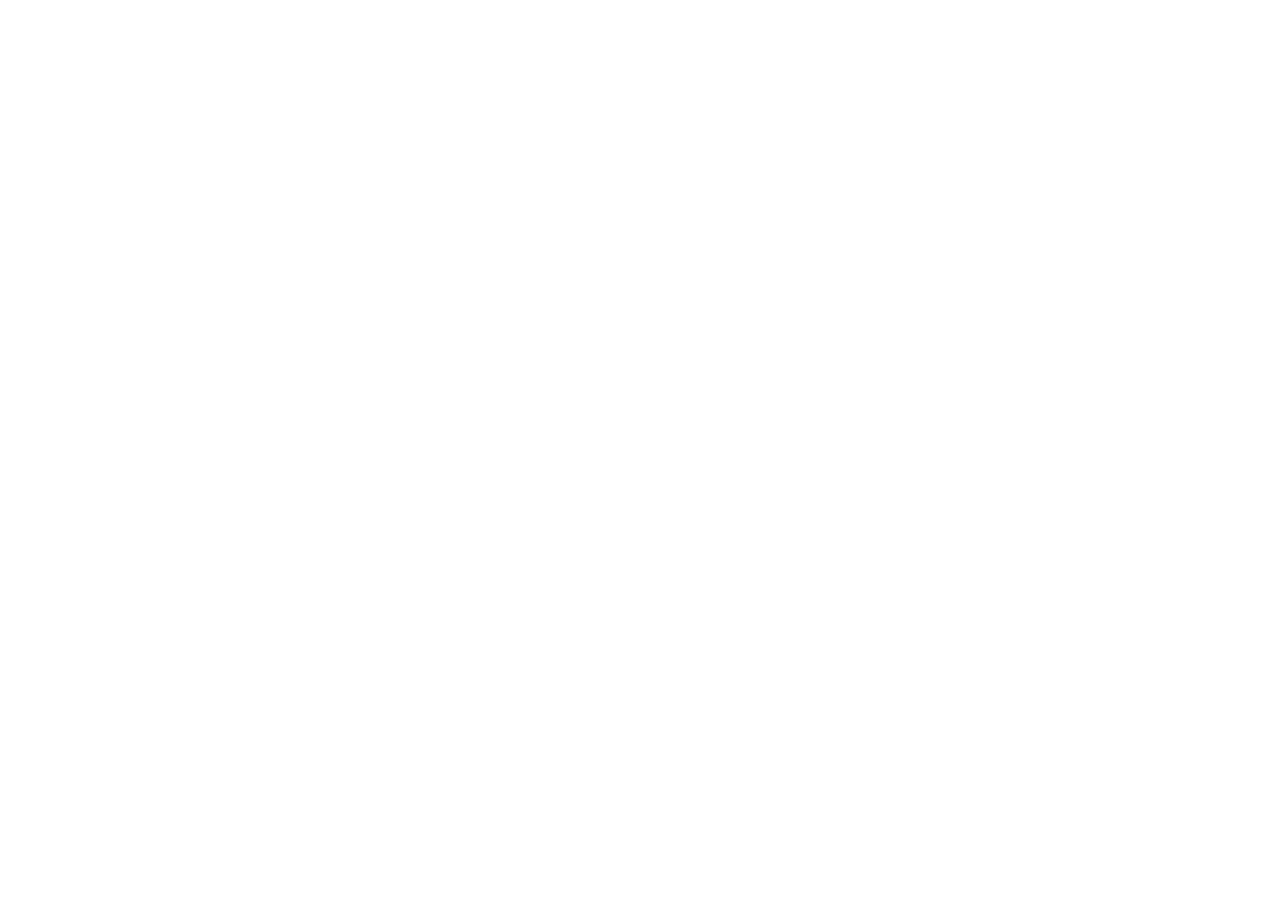
==== login.html @ 4b537f4a "init project" ====
<!DOCTYPE html>
<html lang="en">

<head>
    <meta charset="UTF-8">
    <meta name="viewport" content="width=device-width, initial-scale=1.0">
    <title>Document</title>
</head>

<body>

</body>

</html>
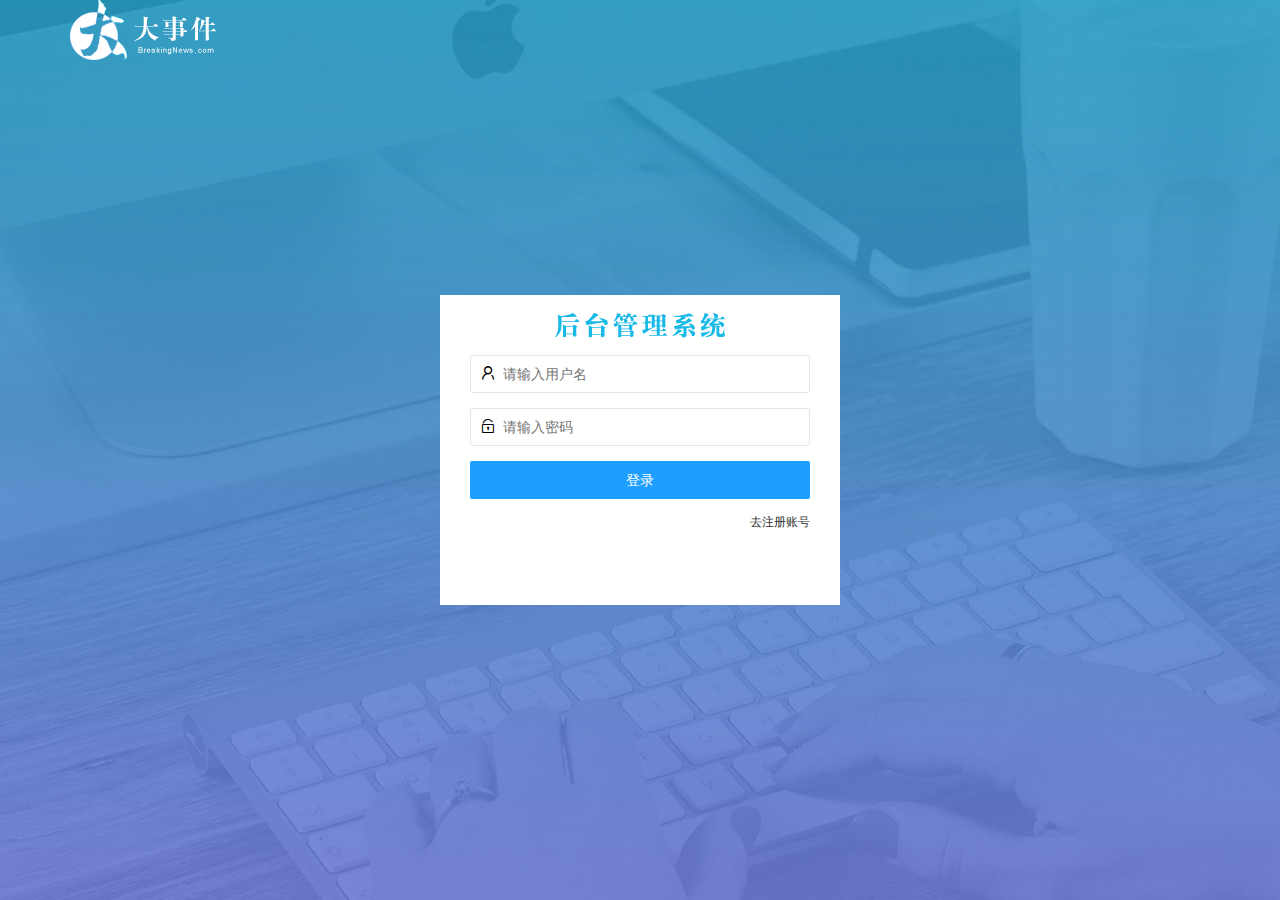
==== commit c4ce91f1: "完成了登录和注册的功能" ====
--- a/login.html
+++ b/login.html
@@ -4,11 +4,91 @@
 <head>
     <meta charset="UTF-8">
     <meta name="viewport" content="width=device-width, initial-scale=1.0">
-    <title>Document</title>
+    <title>大事件-登录/注册</title>
+    <!-- 引入登录页面的样式 -->
+    <link rel="stylesheet" href="./assets/css/login.css">
+    <!-- 导入layui的css文件 （要先导入layui的js再导入自己的js，顺序不能错）-->
+    <link rel="stylesheet" href="./assets/lib/layui/css/layui.css">
+    <!-- 引入jQuery文件 -->
+    <script src="/assets/lib/jquery.js"></script>
+    <!-- 导入自己封装的baseAPI.js文件 -->
+    <script src="/assets/js/baseAPI.js"></script>
+    <!-- 引入自己的js脚本login.js文件 -->
+    <script src="/assets/js/login.js"></script>
+    <!-- 导入layui的js文件 -->
+    <script src="/assets/lib/layui/layui.all.js"></script>
 </head>
 
 <body>
+    <!-- 头部的 LOGO 区域 -->
+    <div class="layui-main">
+        <img src="./assets/images/logo.png" alt="" />
+    </div>
+    <!-- 登录注册区域 -->
+    <div class="loginAndBox">
+        <div class="title-box"></div>
+        <!-- 登录的div -->
+        <div class="login-box">
+            <!-- 登录的表单 -->
+            <form class="layui-form" id="form_login">
+                <!-- 用户名 -->
+                <div class="layui-form-item">
+                    <i class="layui-icon layui-icon-username"></i>
+                    <input type="text" name="username" required lay-verify="required" placeholder="请输入用户名"
+                        autocomplete="off" class="layui-input">
+                </div>
+                <!-- 密码 -->
+                <div class="layui-form-item">
+                    <i class="layui-icon layui-icon-password"></i>
+                    <input type="password" name="password" required lay-verify="required|pwd" placeholder="请输入密码"
+                        autocomplete="off" class="layui-input">
+                </div>
+                <!-- 登录按钮 -->
+                <div class="layui-form-item">
+                    <!-- 注意：表单提交按钮和普通按钮的区别就是lay-submit属性 -->
+                    <button class="layui-btn layui-btn-fluid layui-btn layui-btn-normal" lay-submit>登录</button>
+                </div>
+                <!-- 链接 -->
+                <div class="layui-form-item links">
+                    <a href="javascript:;" id="link_reg">去注册账号</a>
+                </div>
+            </form>
+        </div>
+        <!-- 注册的div -->
+        <div class="reg-box">
+            <!-- 注册的表单 -->
+            <form class="layui-form" id="form_reg">
+                <!-- 用户名 -->
+                <div class="layui-form-item">
+                    <i class="layui-icon layui-icon-username"></i>
+                    <input type="text" name="username" required lay-verify="required" placeholder="请输入用户名"
+                        autocomplete="off" class="layui-input">
+                </div>
+                <!-- 密码 -->
+                <div class="layui-form-item">
+                    <i class="layui-icon layui-icon-password"></i>
+                    <input type="password" name="password" required lay-verify="required|pwd" placeholder="请输入密码"
+                        autocomplete="off" class="layui-input">
+                </div>
+                <!-- 密码确认框 -->
+                <div class="layui-form-item">
+                    <i class="layui-icon layui-icon-password"></i>
+                    <input type="password" name="repassword" required lay-verify="required|pwd|repwd"
+                        placeholder="再次确定密码" autocomplete="off" class="layui-input">
+                </div>
+                <!-- 注册按钮 -->
+                <div class="layui-form-item">
+                    <!-- 注意：表单提交按钮和普通按钮的区别就是lay-submit属性 -->
+                    <button class="layui-btn layui-btn-fluid layui-btn layui-btn-normal" lay-submit>注册</button>
+                </div>
+                <!-- 链接 -->
+                <div class="layui-form-item links">
+                    <a href="javascript:;" id="link_login">去登录</a>
+                </div>
+            </form>
 
+        </div>
+    </div>
 </body>
 
 </html>--- a/assets/css/login.css
+++ b/assets/css/login.css
@@ -0,0 +1,47 @@
+html,body {
+    margin: 0;
+    padding: 0;
+    height: 100%;
+    width: 100%;
+    background: url('/assets/images/login_bg.jpg') no-repeat center;
+    background-size: cover;
+}
+/* 登录注册区域 */
+.loginAndBox {
+    width: 400px;
+    height: 310px;
+    background-color: #fff;
+    position: absolute;
+    left: 50%;
+    top: 50%;
+    transform: translate(-50%,-50%);
+}
+.title-box {
+    height: 60px;
+    background: url('/assets/images/login_title.png') no-repeat center;
+}
+.reg-box {
+    display: none;
+}
+.layui-form {
+    padding: 0 30px;
+}
+.links {
+    display: flex;
+    /* 水平居右 */
+    justify-content: flex-end;
+}
+.links a {
+    font-size: 12px;
+}
+.layui-form-item {
+    position: relative;
+}
+.layui-icon {
+    position: absolute;
+    left: 10px;
+    top: 10px;
+}
+.layui-input {
+    padding-left: 32px !important; 
+}--- a/assets/lib/layui/css/layui.css
+++ b/assets/lib/layui/css/layui.css
@@ -0,0 +1,2 @@
+/** layui-v2.5.5 MIT License By https://www.layui.com */
+ .layui-inline,img{display:inline-block;vertical-align:middle}h1,h2,h3,h4,h5,h6{font-weight:400}.layui-edge,.layui-header,.layui-inline,.layui-main{position:relative}.layui-body,.layui-edge,.layui-elip{overflow:hidden}.layui-btn,.layui-edge,.layui-inline,img{vertical-align:middle}.layui-btn,.layui-disabled,.layui-icon,.layui-unselect{-moz-user-select:none;-webkit-user-select:none;-ms-user-select:none}.layui-elip,.layui-form-checkbox span,.layui-form-pane .layui-form-label{text-overflow:ellipsis;white-space:nowrap}.layui-breadcrumb,.layui-tree-btnGroup{visibility:hidden}blockquote,body,button,dd,div,dl,dt,form,h1,h2,h3,h4,h5,h6,input,li,ol,p,pre,td,textarea,th,ul{margin:0;padding:0;-webkit-tap-highlight-color:rgba(0,0,0,0)}a:active,a:hover{outline:0}img{border:none}li{list-style:none}table{border-collapse:collapse;border-spacing:0}h4,h5,h6{font-size:100%}button,input,optgroup,option,select,textarea{font-family:inherit;font-size:inherit;font-style:inherit;font-weight:inherit;outline:0}pre{white-space:pre-wrap;white-space:-moz-pre-wrap;white-space:-pre-wrap;white-space:-o-pre-wrap;word-wrap:break-word}body{line-height:24px;font:14px Helvetica Neue,Helvetica,PingFang SC,Tahoma,Arial,sans-serif}hr{height:1px;margin:10px 0;border:0;clear:both}a{color:#333;text-decoration:none}a:hover{color:#777}a cite{font-style:normal;*cursor:pointer}.layui-border-box,.layui-border-box *{box-sizing:border-box}.layui-box,.layui-box *{box-sizing:content-box}.layui-clear{clear:both;*zoom:1}.layui-clear:after{content:'\20';clear:both;*zoom:1;display:block;height:0}.layui-inline{*display:inline;*zoom:1}.layui-edge{display:inline-block;width:0;height:0;border-width:6px;border-style:dashed;border-color:transparent}.layui-edge-top{top:-4px;border-bottom-color:#999;border-bottom-style:solid}.layui-edge-right{border-left-color:#999;border-left-style:solid}.layui-edge-bottom{top:2px;border-top-color:#999;border-top-style:solid}.layui-edge-left{border-right-color:#999;border-right-style:solid}.layui-disabled,.layui-disabled:hover{color:#d2d2d2!important;cursor:not-allowed!important}.layui-circle{border-radius:100%}.layui-show{display:block!important}.layui-hide{display:none!important}@font-face{font-family:layui-icon;src:url(../font/iconfont.eot?v=250);src:url(../font/iconfont.eot?v=250#iefix) format('embedded-opentype'),url(../font/iconfont.woff2?v=250) format('woff2'),url(../font/iconfont.woff?v=250) format('woff'),url(../font/iconfont.ttf?v=250) format('truetype'),url(../font/iconfont.svg?v=250#layui-icon) format('svg')}.layui-icon{font-family:layui-icon!important;font-size:16px;font-style:normal;-webkit-font-smoothing:antialiased;-moz-osx-font-smoothing:grayscale}.layui-icon-reply-fill:before{content:"\e611"}.layui-icon-set-fill:before{content:"\e614"}.layui-icon-menu-fill:before{content:"\e60f"}.layui-icon-search:before{content:"\e615"}.layui-icon-share:before{content:"\e641"}.layui-icon-set-sm:before{content:"\e620"}.layui-icon-engine:before{content:"\e628"}.layui-icon-close:before{content:"\1006"}.layui-icon-close-fill:before{content:"\1007"}.layui-icon-chart-screen:before{content:"\e629"}.layui-icon-star:before{content:"\e600"}.layui-icon-circle-dot:before{content:"\e617"}.layui-icon-chat:before{content:"\e606"}.layui-icon-release:before{content:"\e609"}.layui-icon-list:before{content:"\e60a"}.layui-icon-chart:before{content:"\e62c"}.layui-icon-ok-circle:before{content:"\1005"}.layui-icon-layim-theme:before{content:"\e61b"}.layui-icon-table:before{content:"\e62d"}.layui-icon-right:before{content:"\e602"}.layui-icon-left:before{content:"\e603"}.layui-icon-cart-simple:before{content:"\e698"}.layui-icon-face-cry:before{content:"\e69c"}.layui-icon-face-smile:before{content:"\e6af"}.layui-icon-survey:before{content:"\e6b2"}.layui-icon-tree:before{content:"\e62e"}.layui-icon-upload-circle:before{content:"\e62f"}.layui-icon-add-circle:before{content:"\e61f"}.layui-icon-download-circle:before{content:"\e601"}.layui-icon-templeate-1:before{content:"\e630"}.layui-icon-util:before{content:"\e631"}.layui-icon-face-surprised:before{content:"\e664"}.layui-icon-edit:before{content:"\e642"}.layui-icon-speaker:before{content:"\e645"}.layui-icon-down:before{content:"\e61a"}.layui-icon-file:before{content:"\e621"}.layui-icon-layouts:before{content:"\e632"}.layui-icon-rate-half:before{content:"\e6c9"}.layui-icon-add-circle-fine:before{content:"\e608"}.layui-icon-prev-circle:before{content:"\e633"}.layui-icon-read:before{content:"\e705"}.layui-icon-404:before{content:"\e61c"}.layui-icon-carousel:before{content:"\e634"}.layui-icon-help:before{content:"\e607"}.layui-icon-code-circle:before{content:"\e635"}.layui-icon-water:before{content:"\e636"}.layui-icon-username:before{content:"\e66f"}.layui-icon-find-fill:before{content:"\e670"}.layui-icon-about:before{content:"\e60b"}.layui-icon-location:before{content:"\e715"}.layui-icon-up:before{content:"\e619"}.layui-icon-pause:before{content:"\e651"}.layui-icon-date:before{content:"\e637"}.layui-icon-layim-uploadfile:before{content:"\e61d"}.layui-icon-delete:before{content:"\e640"}.layui-icon-play:before{content:"\e652"}.layui-icon-top:before{content:"\e604"}.layui-icon-friends:before{content:"\e612"}.layui-icon-refresh-3:before{content:"\e9aa"}.layui-icon-ok:before{content:"\e605"}.layui-icon-layer:before{content:"\e638"}.layui-icon-face-smile-fine:before{content:"\e60c"}.layui-icon-dollar:before{content:"\e659"}.layui-icon-group:before{content:"\e613"}.layui-icon-layim-download:before{content:"\e61e"}.layui-icon-picture-fine:before{content:"\e60d"}.layui-icon-link:before{content:"\e64c"}.layui-icon-diamond:before{content:"\e735"}.layui-icon-log:before{content:"\e60e"}.layui-icon-rate-solid:before{content:"\e67a"}.layui-icon-fonts-del:before{content:"\e64f"}.layui-icon-unlink:before{content:"\e64d"}.layui-icon-fonts-clear:before{content:"\e639"}.layui-icon-triangle-r:before{content:"\e623"}.layui-icon-circle:before{content:"\e63f"}.layui-icon-radio:before{content:"\e643"}.layui-icon-align-center:before{content:"\e647"}.layui-icon-align-right:before{content:"\e648"}.layui-icon-align-left:before{content:"\e649"}.layui-icon-loading-1:before{content:"\e63e"}.layui-icon-return:before{content:"\e65c"}.layui-icon-fonts-strong:before{content:"\e62b"}.layui-icon-upload:before{content:"\e67c"}.layui-icon-dialogue:before{content:"\e63a"}.layui-icon-video:before{content:"\e6ed"}.layui-icon-headset:before{content:"\e6fc"}.layui-icon-cellphone-fine:before{content:"\e63b"}.layui-icon-add-1:before{content:"\e654"}.layui-icon-face-smile-b:before{content:"\e650"}.layui-icon-fonts-html:before{content:"\e64b"}.layui-icon-form:before{content:"\e63c"}.layui-icon-cart:before{content:"\e657"}.layui-icon-camera-fill:before{content:"\e65d"}.layui-icon-tabs:before{content:"\e62a"}.layui-icon-fonts-code:before{content:"\e64e"}.layui-icon-fire:before{content:"\e756"}.layui-icon-set:before{content:"\e716"}.layui-icon-fonts-u:before{content:"\e646"}.layui-icon-triangle-d:before{content:"\e625"}.layui-icon-tips:before{content:"\e702"}.layui-icon-picture:before{content:"\e64a"}.layui-icon-more-vertical:before{content:"\e671"}.layui-icon-flag:before{content:"\e66c"}.layui-icon-loading:before{content:"\e63d"}.layui-icon-fonts-i:before{content:"\e644"}.layui-icon-refresh-1:before{content:"\e666"}.layui-icon-rmb:before{content:"\e65e"}.layui-icon-home:before{content:"\e68e"}.layui-icon-user:before{content:"\e770"}.layui-icon-notice:before{content:"\e667"}.layui-icon-login-weibo:before{content:"\e675"}.layui-icon-voice:before{content:"\e688"}.layui-icon-upload-drag:before{content:"\e681"}.layui-icon-login-qq:before{content:"\e676"}.layui-icon-snowflake:before{content:"\e6b1"}.layui-icon-file-b:before{content:"\e655"}.layui-icon-template:before{content:"\e663"}.layui-icon-auz:before{content:"\e672"}.layui-icon-console:before{content:"\e665"}.layui-icon-app:before{content:"\e653"}.layui-icon-prev:before{content:"\e65a"}.layui-icon-website:before{content:"\e7ae"}.layui-icon-next:before{content:"\e65b"}.layui-icon-component:before{content:"\e857"}.layui-icon-more:before{content:"\e65f"}.layui-icon-login-wechat:before{content:"\e677"}.layui-icon-shrink-right:before{content:"\e668"}.layui-icon-spread-left:before{content:"\e66b"}.layui-icon-camera:before{content:"\e660"}.layui-icon-note:before{content:"\e66e"}.layui-icon-refresh:before{content:"\e669"}.layui-icon-female:before{content:"\e661"}.layui-icon-male:before{content:"\e662"}.layui-icon-password:before{content:"\e673"}.layui-icon-senior:before{content:"\e674"}.layui-icon-theme:before{content:"\e66a"}.layui-icon-tread:before{content:"\e6c5"}.layui-icon-praise:before{content:"\e6c6"}.layui-icon-star-fill:before{content:"\e658"}.layui-icon-rate:before{content:"\e67b"}.layui-icon-template-1:before{content:"\e656"}.layui-icon-vercode:before{content:"\e679"}.layui-icon-cellphone:before{content:"\e678"}.layui-icon-screen-full:before{content:"\e622"}.layui-icon-screen-restore:before{content:"\e758"}.layui-icon-cols:before{content:"\e610"}.layui-icon-export:before{content:"\e67d"}.layui-icon-print:before{content:"\e66d"}.layui-icon-slider:before{content:"\e714"}.layui-icon-addition:before{content:"\e624"}.layui-icon-subtraction:before{content:"\e67e"}.layui-icon-service:before{content:"\e626"}.layui-icon-transfer:before{content:"\e691"}.layui-main{width:1140px;margin:0 auto}.layui-header{z-index:1000;height:60px}.layui-header a:hover{transition:all .5s;-webkit-transition:all .5s}.layui-side{position:fixed;left:0;top:0;bottom:0;z-index:999;width:200px;overflow-x:hidden}.layui-side-scroll{position:relative;width:220px;height:100%;overflow-x:hidden}.layui-body{position:absolute;left:200px;right:0;top:0;bottom:0;z-index:998;width:auto;overflow-y:auto;box-sizing:border-box}.layui-layout-body{overflow:hidden}.layui-layout-admin .layui-header{background-color:#23262E}.layui-layout-admin .layui-side{top:60px;width:200px;overflow-x:hidden}.layui-layout-admin .layui-body{position:fixed;top:60px;bottom:44px}.layui-layout-admin .layui-main{width:auto;margin:0 15px}.layui-layout-admin .layui-footer{position:fixed;left:200px;right:0;bottom:0;height:44px;line-height:44px;padding:0 15px;background-color:#eee}.layui-layout-admin .layui-logo{position:absolute;left:0;top:0;width:200px;height:100%;line-height:60px;text-align:center;color:#009688;font-size:16px}.layui-layout-admin .layui-header .layui-nav{background:0 0}.layui-layout-left{position:absolute!important;left:200px;top:0}.layui-layout-right{position:absolute!important;right:0;top:0}.layui-container{position:relative;margin:0 auto;padding:0 15px;box-sizing:border-box}.layui-fluid{position:relative;margin:0 auto;padding:0 15px}.layui-row:after,.layui-row:before{content:'';display:block;clear:both}.layui-col-lg1,.layui-col-lg10,.layui-col-lg11,.layui-col-lg12,.layui-col-lg2,.layui-col-lg3,.layui-col-lg4,.layui-col-lg5,.layui-col-lg6,.layui-col-lg7,.layui-col-lg8,.layui-col-lg9,.layui-col-md1,.layui-col-md10,.layui-col-md11,.layui-col-md12,.layui-col-md2,.layui-col-md3,.layui-col-md4,.layui-col-md5,.layui-col-md6,.layui-col-md7,.layui-col-md8,.layui-col-md9,.layui-col-sm1,.layui-col-sm10,.layui-col-sm11,.layui-col-sm12,.layui-col-sm2,.layui-col-sm3,.layui-col-sm4,.layui-col-sm5,.layui-col-sm6,.layui-col-sm7,.layui-col-sm8,.layui-col-sm9,.layui-col-xs1,.layui-col-xs10,.layui-col-xs11,.layui-col-xs12,.layui-col-xs2,.layui-col-xs3,.layui-col-xs4,.layui-col-xs5,.layui-col-xs6,.layui-col-xs7,.layui-col-xs8,.layui-col-xs9{position:relative;display:block;box-sizing:border-box}.layui-col-xs1,.layui-col-xs10,.layui-col-xs11,.layui-col-xs12,.layui-col-xs2,.layui-col-xs3,.layui-col-xs4,.layui-col-xs5,.layui-col-xs6,.layui-col-xs7,.layui-col-xs8,.layui-col-xs9{float:left}.layui-col-xs1{width:8.33333333%}.layui-col-xs2{width:16.66666667%}.layui-col-xs3{width:25%}.layui-col-xs4{width:33.33333333%}.layui-col-xs5{width:41.66666667%}.layui-col-xs6{width:50%}.layui-col-xs7{width:58.33333333%}.layui-col-xs8{width:66.66666667%}.layui-col-xs9{width:75%}.layui-col-xs10{width:83.33333333%}.layui-col-xs11{width:91.66666667%}.layui-col-xs12{width:100%}.layui-col-xs-offset1{margin-left:8.33333333%}.layui-col-xs-offset2{margin-left:16.66666667%}.layui-col-xs-offset3{margin-left:25%}.layui-col-xs-offset4{margin-left:33.33333333%}.layui-col-xs-offset5{margin-left:41.66666667%}.layui-col-xs-offset6{margin-left:50%}.layui-col-xs-offset7{margin-left:58.33333333%}.layui-col-xs-offset8{margin-left:66.66666667%}.layui-col-xs-offset9{margin-left:75%}.layui-col-xs-offset10{margin-left:83.33333333%}.layui-col-xs-offset11{margin-left:91.66666667%}.layui-col-xs-offset12{margin-left:100%}@media screen and (max-width:768px){.layui-hide-xs{display:none!important}.layui-show-xs-block{display:block!important}.layui-show-xs-inline{display:inline!important}.layui-show-xs-inline-block{display:inline-block!important}}@media screen and (min-width:768px){.layui-container{width:750px}.layui-hide-sm{display:none!important}.layui-show-sm-block{display:block!important}.layui-show-sm-inline{display:inline!important}.layui-show-sm-inline-block{display:inline-block!important}.layui-col-sm1,.layui-col-sm10,.layui-col-sm11,.layui-col-sm12,.layui-col-sm2,.layui-col-sm3,.layui-col-sm4,.layui-col-sm5,.layui-col-sm6,.layui-col-sm7,.layui-col-sm8,.layui-col-sm9{float:left}.layui-col-sm1{width:8.33333333%}.layui-col-sm2{width:16.66666667%}.layui-col-sm3{width:25%}.layui-col-sm4{width:33.33333333%}.layui-col-sm5{width:41.66666667%}.layui-col-sm6{width:50%}.layui-col-sm7{width:58.33333333%}.layui-col-sm8{width:66.66666667%}.layui-col-sm9{width:75%}.layui-col-sm10{width:83.33333333%}.layui-col-sm11{width:91.66666667%}.layui-col-sm12{width:100%}.layui-col-sm-offset1{margin-left:8.33333333%}.layui-col-sm-offset2{margin-left:16.66666667%}.layui-col-sm-offset3{margin-left:25%}.layui-col-sm-offset4{margin-left:33.33333333%}.layui-col-sm-offset5{margin-left:41.66666667%}.layui-col-sm-offset6{margin-left:50%}.layui-col-sm-offset7{margin-left:58.33333333%}.layui-col-sm-offset8{margin-left:66.66666667%}.layui-col-sm-offset9{margin-left:75%}.layui-col-sm-offset10{margin-left:83.33333333%}.layui-col-sm-offset11{margin-left:91.66666667%}.layui-col-sm-offset12{margin-left:100%}}@media screen and (min-width:992px){.layui-container{width:970px}.layui-hide-md{display:none!important}.layui-show-md-block{display:block!important}.layui-show-md-inline{display:inline!important}.layui-show-md-inline-block{display:inline-block!important}.layui-col-md1,.layui-col-md10,.layui-col-md11,.layui-col-md12,.layui-col-md2,.layui-col-md3,.layui-col-md4,.layui-col-md5,.layui-col-md6,.layui-col-md7,.layui-col-md8,.layui-col-md9{float:left}.layui-col-md1{width:8.33333333%}.layui-col-md2{width:16.66666667%}.layui-col-md3{width:25%}.layui-col-md4{width:33.33333333%}.layui-col-md5{width:41.66666667%}.layui-col-md6{width:50%}.layui-col-md7{width:58.33333333%}.layui-col-md8{width:66.66666667%}.layui-col-md9{width:75%}.layui-col-md10{width:83.33333333%}.layui-col-md11{width:91.66666667%}.layui-col-md12{width:100%}.layui-col-md-offset1{margin-left:8.33333333%}.layui-col-md-offset2{margin-left:16.66666667%}.layui-col-md-offset3{margin-left:25%}.layui-col-md-offset4{margin-left:33.33333333%}.layui-col-md-offset5{margin-left:41.66666667%}.layui-col-md-offset6{margin-left:50%}.layui-col-md-offset7{margin-left:58.33333333%}.layui-col-md-offset8{margin-left:66.66666667%}.layui-col-md-offset9{margin-left:75%}.layui-col-md-offset10{margin-left:83.33333333%}.layui-col-md-offset11{margin-left:91.66666667%}.layui-col-md-offset12{margin-left:100%}}@media screen and (min-width:1200px){.layui-container{width:1170px}.layui-hide-lg{display:none!important}.layui-show-lg-block{display:block!important}.layui-show-lg-inline{display:inline!important}.layui-show-lg-inline-block{display:inline-block!important}.layui-col-lg1,.layui-col-lg10,.layui-col-lg11,.layui-col-lg12,.layui-col-lg2,.layui-col-lg3,.layui-col-lg4,.layui-col-lg5,.layui-col-lg6,.layui-col-lg7,.layui-col-lg8,.layui-col-lg9{float:left}.layui-col-lg1{width:8.33333333%}.layui-col-lg2{width:16.66666667%}.layui-col-lg3{width:25%}.layui-col-lg4{width:33.33333333%}.layui-col-lg5{width:41.66666667%}.layui-col-lg6{width:50%}.layui-col-lg7{width:58.33333333%}.layui-col-lg8{width:66.66666667%}.layui-col-lg9{width:75%}.layui-col-lg10{width:83.33333333%}.layui-col-lg11{width:91.66666667%}.layui-col-lg12{width:100%}.layui-col-lg-offset1{margin-left:8.33333333%}.layui-col-lg-offset2{margin-left:16.66666667%}.layui-col-lg-offset3{margin-left:25%}.layui-col-lg-offset4{margin-left:33.33333333%}.layui-col-lg-offset5{margin-left:41.66666667%}.layui-col-lg-offset6{margin-left:50%}.layui-col-lg-offset7{margin-left:58.33333333%}.layui-col-lg-offset8{margin-left:66.66666667%}.layui-col-lg-offset9{margin-left:75%}.layui-col-lg-offset10{margin-left:83.33333333%}.layui-col-lg-offset11{margin-left:91.66666667%}.layui-col-lg-offset12{margin-left:100%}}.layui-col-space1{margin:-.5px}.layui-col-space1>*{padding:.5px}.layui-col-space3{margin:-1.5px}.layui-col-space3>*{padding:1.5px}.layui-col-space5{margin:-2.5px}.layui-col-space5>*{padding:2.5px}.layui-col-space8{margin:-3.5px}.layui-col-space8>*{padding:3.5px}.layui-col-space10{margin:-5px}.layui-col-space10>*{padding:5px}.layui-col-space12{margin:-6px}.layui-col-space12>*{padding:6px}.layui-col-space15{margin:-7.5px}.layui-col-space15>*{padding:7.5px}.layui-col-space18{margin:-9px}.layui-col-space18>*{padding:9px}.layui-col-space20{margin:-10px}.layui-col-space20>*{padding:10px}.layui-col-space22{margin:-11px}.layui-col-space22>*{padding:11px}.layui-col-space25{margin:-12.5px}.layui-col-space25>*{padding:12.5px}.layui-col-space30{margin:-15px}.layui-col-space30>*{padding:15px}.layui-btn,.layui-input,.layui-select,.layui-textarea,.layui-upload-button{outline:0;-webkit-appearance:none;transition:all .3s;-webkit-transition:all .3s;box-sizing:border-box}.layui-elem-quote{margin-bottom:10px;padding:15px;line-height:22px;border-left:5px solid #009688;border-radius:0 2px 2px 0;background-color:#f2f2f2}.layui-quote-nm{border-style:solid;border-width:1px 1px 1px 5px;background:0 0}.layui-elem-field{margin-bottom:10px;padding:0;border-width:1px;border-style:solid}.layui-elem-field legend{margin-left:20px;padding:0 10px;font-size:20px;font-weight:300}.layui-field-title{margin:10px 0 20px;border-width:1px 0 0}.layui-field-box{padding:10px 15px}.layui-field-title .layui-field-box{padding:10px 0}.layui-progress{position:relative;height:6px;border-radius:20px;background-color:#e2e2e2}.layui-progress-bar{position:absolute;left:0;top:0;width:0;max-width:100%;height:6px;border-radius:20px;text-align:right;background-color:#5FB878;transition:all .3s;-webkit-transition:all .3s}.layui-progress-big,.layui-progress-big .layui-progress-bar{height:18px;line-height:18px}.layui-progress-text{position:relative;top:-20px;line-height:18px;font-size:12px;color:#666}.layui-progress-big .layui-progress-text{position:static;padding:0 10px;color:#fff}.layui-collapse{border-width:1px;border-style:solid;border-radius:2px}.layui-colla-content,.layui-colla-item{border-top-width:1px;border-top-style:solid}.layui-colla-item:first-child{border-top:none}.layui-colla-title{position:relative;height:42px;line-height:42px;padding:0 15px 0 35px;color:#333;background-color:#f2f2f2;cursor:pointer;font-size:14px;overflow:hidden}.layui-colla-content{display:none;padding:10px 15px;line-height:22px;color:#666}.layui-colla-icon{position:absolute;left:15px;top:0;font-size:14px}.layui-card{margin-bottom:15px;border-radius:2px;background-color:#fff;box-shadow:0 1px 2px 0 rgba(0,0,0,.05)}.layui-card:last-child{margin-bottom:0}.layui-card-header{position:relative;height:42px;line-height:42px;padding:0 15px;border-bottom:1px solid #f6f6f6;color:#333;border-radius:2px 2px 0 0;font-size:14px}.layui-bg-black,.layui-bg-blue,.layui-bg-cyan,.layui-bg-green,.layui-bg-orange,.layui-bg-red{color:#fff!important}.layui-card-body{position:relative;padding:10px 15px;line-height:24px}.layui-card-body[pad15]{padding:15px}.layui-card-body[pad20]{padding:20px}.layui-card-body .layui-table{margin:5px 0}.layui-card .layui-tab{margin:0}.layui-panel-window{position:relative;padding:15px;border-radius:0;border-top:5px solid #E6E6E6;background-color:#fff}.layui-auxiliar-moving{position:fixed;left:0;right:0;top:0;bottom:0;width:100%;height:100%;background:0 0;z-index:9999999999}.layui-form-label,.layui-form-mid,.layui-form-select,.layui-input-block,.layui-input-inline,.layui-textarea{position:relative}.layui-bg-red{background-color:#FF5722!important}.layui-bg-orange{background-color:#FFB800!important}.layui-bg-green{background-color:#009688!important}.layui-bg-cyan{background-color:#2F4056!important}.layui-bg-blue{background-color:#1E9FFF!important}.layui-bg-black{background-color:#393D49!important}.layui-bg-gray{background-color:#eee!important;color:#666!important}.layui-badge-rim,.layui-colla-content,.layui-colla-item,.layui-collapse,.layui-elem-field,.layui-form-pane .layui-form-item[pane],.layui-form-pane .layui-form-label,.layui-input,.layui-layedit,.layui-layedit-tool,.layui-quote-nm,.layui-select,.layui-tab-bar,.layui-tab-card,.layui-tab-title,.layui-tab-title .layui-this:after,.layui-textarea{border-color:#e6e6e6}.layui-timeline-item:before,hr{background-color:#e6e6e6}.layui-text{line-height:22px;font-size:14px;color:#666}.layui-text h1,.layui-text h2,.layui-text h3{font-weight:500;color:#333}.layui-text h1{font-size:30px}.layui-text h2{font-size:24px}.layui-text h3{font-size:18px}.layui-text a:not(.layui-btn){color:#01AAED}.layui-text a:not(.layui-btn):hover{text-decoration:underline}.layui-text ul{padding:5px 0 5px 15px}.layui-text ul li{margin-top:5px;list-style-type:disc}.layui-text em,.layui-word-aux{color:#999!important;padding:0 5px!important}.layui-btn{display:inline-block;height:38px;line-height:38px;padding:0 18px;background-color:#009688;color:#fff;white-space:nowrap;text-align:center;font-size:14px;border:none;border-radius:2px;cursor:pointer}.layui-btn:hover{opacity:.8;filter:alpha(opacity=80);color:#fff}.layui-btn:active{opacity:1;filter:alpha(opacity=100)}.layui-btn+.layui-btn{margin-left:10px}.layui-btn-container{font-size:0}.layui-btn-container .layui-btn{margin-right:10px;margin-bottom:10px}.layui-btn-container .layui-btn+.layui-btn{margin-left:0}.layui-table .layui-btn-container .layui-btn{margin-bottom:9px}.layui-btn-radius{border-radius:100px}.layui-btn .layui-icon{margin-right:3px;font-size:18px;vertical-align:bottom;vertical-align:middle\9}.layui-btn-primary{border:1px solid #C9C9C9;background-color:#fff;color:#555}.layui-btn-primary:hover{border-color:#009688;color:#333}.layui-btn-normal{background-color:#1E9FFF}.layui-btn-warm{background-color:#FFB800}.layui-btn-danger{background-color:#FF5722}.layui-btn-checked{background-color:#5FB878}.layui-btn-disabled,.layui-btn-disabled:active,.layui-btn-disabled:hover{border:1px solid #e6e6e6;background-color:#FBFBFB;color:#C9C9C9;cursor:not-allowed;opacity:1}.layui-btn-lg{height:44px;line-height:44px;padding:0 25px;font-size:16px}.layui-btn-sm{height:30px;line-height:30px;padding:0 10px;font-size:12px}.layui-btn-sm i{font-size:16px!important}.layui-btn-xs{height:22px;line-height:22px;padding:0 5px;font-size:12px}.layui-btn-xs i{font-size:14px!important}.layui-btn-group{display:inline-block;vertical-align:middle;font-size:0}.layui-btn-group .layui-btn{margin-left:0!important;margin-right:0!important;border-left:1px solid rgba(255,255,255,.5);border-radius:0}.layui-btn-group .layui-btn-primary{border-left:none}.layui-btn-group .layui-btn-primary:hover{border-color:#C9C9C9;color:#009688}.layui-btn-group .layui-btn:first-child{border-left:none;border-radius:2px 0 0 2px}.layui-btn-group .layui-btn-primary:first-child{border-left:1px solid #c9c9c9}.layui-btn-group .layui-btn:last-child{border-radius:0 2px 2px 0}.layui-btn-group .layui-btn+.layui-btn{margin-left:0}.layui-btn-group+.layui-btn-group{margin-left:10px}.layui-btn-fluid{width:100%}.layui-input,.layui-select,.layui-textarea{height:38px;line-height:1.3;line-height:38px\9;border-width:1px;border-style:solid;background-color:#fff;border-radius:2px}.layui-input::-webkit-input-placeholder,.layui-select::-webkit-input-placeholder,.layui-textarea::-webkit-input-placeholder{line-height:1.3}.layui-input,.layui-textarea{display:block;width:100%;padding-left:10px}.layui-input:hover,.layui-textarea:hover{border-color:#D2D2D2!important}.layui-input:focus,.layui-textarea:focus{border-color:#C9C9C9!important}.layui-textarea{min-height:100px;height:auto;line-height:20px;padding:6px 10px;resize:vertical}.layui-select{padding:0 10px}.layui-form input[type=checkbox],.layui-form input[type=radio],.layui-form select{display:none}.layui-form [lay-ignore]{display:initial}.layui-form-item{margin-bottom:15px;clear:both;*zoom:1}.layui-form-item:after{content:'\20';clear:both;*zoom:1;display:block;height:0}.layui-form-label{float:left;display:block;padding:9px 15px;width:80px;font-weight:400;line-height:20px;text-align:right}.layui-form-label-col{display:block;float:none;padding:9px 0;line-height:20px;text-align:left}.layui-form-item .layui-inline{margin-bottom:5px;margin-right:10px}.layui-input-block{margin-left:110px;min-height:36px}.layui-input-inline{display:inline-block;vertical-align:middle}.layui-form-item .layui-input-inline{float:left;width:190px;margin-right:10px}.layui-form-text .layui-input-inline{width:auto}.layui-form-mid{float:left;display:block;padding:9px 0!important;line-height:20px;margin-right:10px}.layui-form-danger+.layui-form-select .layui-input,.layui-form-danger:focus{border-color:#FF5722!important}.layui-form-select .layui-input{padding-right:30px;cursor:pointer}.layui-form-select .layui-edge{position:absolute;right:10px;top:50%;margin-top:-3px;cursor:pointer;border-width:6px;border-top-color:#c2c2c2;border-top-style:solid;transition:all .3s;-webkit-transition:all .3s}.layui-form-select dl{display:none;position:absolute;left:0;top:42px;padding:5px 0;z-index:899;min-width:100%;border:1px solid #d2d2d2;max-height:300px;overflow-y:auto;background-color:#fff;border-radius:2px;box-shadow:0 2px 4px rgba(0,0,0,.12);box-sizing:border-box}.layui-form-select dl dd,.layui-form-select dl dt{padding:0 10px;line-height:36px;white-space:nowrap;overflow:hidden;text-overflow:ellipsis}.layui-form-select dl dt{font-size:12px;color:#999}.layui-form-select dl dd{cursor:pointer}.layui-form-select dl dd:hover{background-color:#f2f2f2;-webkit-transition:.5s all;transition:.5s all}.layui-form-select .layui-select-group dd{padding-left:20px}.layui-form-select dl dd.layui-select-tips{padding-left:10px!important;color:#999}.layui-form-select dl dd.layui-this{background-color:#5FB878;color:#fff}.layui-form-checkbox,.layui-form-select dl dd.layui-disabled{background-color:#fff}.layui-form-selected dl{display:block}.layui-form-checkbox,.layui-form-checkbox *,.layui-form-switch{display:inline-block;vertical-align:middle}.layui-form-selected .layui-edge{margin-top:-9px;-webkit-transform:rotate(180deg);transform:rotate(180deg);margin-top:-3px\9}:root .layui-form-selected .layui-edge{margin-top:-9px\0/IE9}.layui-form-selectup dl{top:auto;bottom:42px}.layui-select-none{margin:5px 0;text-align:center;color:#999}.layui-select-disabled .layui-disabled{border-color:#eee!important}.layui-select-disabled .layui-edge{border-top-color:#d2d2d2}.layui-form-checkbox{position:relative;height:30px;line-height:30px;margin-right:10px;padding-right:30px;cursor:pointer;font-size:0;-webkit-transition:.1s linear;transition:.1s linear;box-sizing:border-box}.layui-form-checkbox span{padding:0 10px;height:100%;font-size:14px;border-radius:2px 0 0 2px;background-color:#d2d2d2;color:#fff;overflow:hidden}.layui-form-checkbox:hover span{background-color:#c2c2c2}.layui-form-checkbox i{position:absolute;right:0;top:0;width:30px;height:28px;border:1px solid #d2d2d2;border-left:none;border-radius:0 2px 2px 0;color:#fff;font-size:20px;text-align:center}.layui-form-checkbox:hover i{border-color:#c2c2c2;color:#c2c2c2}.layui-form-checked,.layui-form-checked:hover{border-color:#5FB878}.layui-form-checked span,.layui-form-checked:hover span{background-color:#5FB878}.layui-form-checked i,.layui-form-checked:hover i{color:#5FB878}.layui-form-item .layui-form-checkbox{margin-top:4px}.layui-form-checkbox[lay-skin=primary]{height:auto!important;line-height:normal!important;min-width:18px;min-height:18px;border:none!important;margin-right:0;padding-left:28px;padding-right:0;background:0 0}.layui-form-checkbox[lay-skin=primary] span{padding-left:0;padding-right:15px;line-height:18px;background:0 0;color:#666}.layui-form-checkbox[lay-skin=primary] i{right:auto;left:0;width:16px;height:16px;line-height:16px;border:1px solid #d2d2d2;font-size:12px;border-radius:2px;background-color:#fff;-webkit-transition:.1s linear;transition:.1s linear}.layui-form-checkbox[lay-skin=primary]:hover i{border-color:#5FB878;color:#fff}.layui-form-checked[lay-skin=primary] i{border-color:#5FB878!important;background-color:#5FB878;color:#fff}.layui-checkbox-disbaled[lay-skin=primary] span{background:0 0!important;color:#c2c2c2}.layui-checkbox-disbaled[lay-skin=primary]:hover i{border-color:#d2d2d2}.layui-form-item .layui-form-checkbox[lay-skin=primary]{margin-top:10px}.layui-form-switch{position:relative;height:22px;line-height:22px;min-width:35px;padding:0 5px;margin-top:8px;border:1px solid #d2d2d2;border-radius:20px;cursor:pointer;background-color:#fff;-webkit-transition:.1s linear;transition:.1s linear}.layui-form-switch i{position:absolute;left:5px;top:3px;width:16px;height:16px;border-radius:20px;background-color:#d2d2d2;-webkit-transition:.1s linear;transition:.1s linear}.layui-form-switch em{position:relative;top:0;width:25px;margin-left:21px;padding:0!important;text-align:center!important;color:#999!important;font-style:normal!important;font-size:12px}.layui-form-onswitch{border-color:#5FB878;background-color:#5FB878}.layui-checkbox-disbaled,.layui-checkbox-disbaled i{border-color:#e2e2e2!important}.layui-form-onswitch i{left:100%;margin-left:-21px;background-color:#fff}.layui-form-onswitch em{margin-left:5px;margin-right:21px;color:#fff!important}.layui-checkbox-disbaled span{background-color:#e2e2e2!important}.layui-checkbox-disbaled:hover i{color:#fff!important}[lay-radio]{display:none}.layui-form-radio,.layui-form-radio *{display:inline-block;vertical-align:middle}.layui-form-radio{line-height:28px;margin:6px 10px 0 0;padding-right:10px;cursor:pointer;font-size:0}.layui-form-radio *{font-size:14px}.layui-form-radio>i{margin-right:8px;font-size:22px;color:#c2c2c2}.layui-form-radio>i:hover,.layui-form-radioed>i{color:#5FB878}.layui-radio-disbaled>i{color:#e2e2e2!important}.layui-form-pane .layui-form-label{width:110px;padding:8px 15px;height:38px;line-height:20px;border-width:1px;border-style:solid;border-radius:2px 0 0 2px;text-align:center;background-color:#FBFBFB;overflow:hidden;box-sizing:border-box}.layui-form-pane .layui-input-inline{margin-left:-1px}.layui-form-pane .layui-input-block{margin-left:110px;left:-1px}.layui-form-pane .layui-input{border-radius:0 2px 2px 0}.layui-form-pane .layui-form-text .layui-form-label{float:none;width:100%;border-radius:2px;box-sizing:border-box;text-align:left}.layui-form-pane .layui-form-text .layui-input-inline{display:block;margin:0;top:-1px;clear:both}.layui-form-pane .layui-form-text .layui-input-block{margin:0;left:0;top:-1px}.layui-form-pane .layui-form-text .layui-textarea{min-height:100px;border-radius:0 0 2px 2px}.layui-form-pane .layui-form-checkbox{margin:4px 0 4px 10px}.layui-form-pane .layui-form-radio,.layui-form-pane .layui-form-switch{margin-top:6px;margin-left:10px}.layui-form-pane .layui-form-item[pane]{position:relative;border-width:1px;border-style:solid}.layui-form-pane .layui-form-item[pane] .layui-form-label{position:absolute;left:0;top:0;height:100%;border-width:0 1px 0 0}.layui-form-pane .layui-form-item[pane] .layui-input-inline{margin-left:110px}@media screen and (max-width:450px){.layui-form-item .layui-form-label{text-overflow:ellipsis;overflow:hidden;white-space:nowrap}.layui-form-item .layui-inline{display:block;margin-right:0;margin-bottom:20px;clear:both}.layui-form-item .layui-inline:after{content:'\20';clear:both;display:block;height:0}.layui-form-item .layui-input-inline{display:block;float:none;left:-3px;width:auto;margin:0 0 10px 112px}.layui-form-item .layui-input-inline+.layui-form-mid{margin-left:110px;top:-5px;padding:0}.layui-form-item .layui-form-checkbox{margin-right:5px;margin-bottom:5px}}.layui-layedit{border-width:1px;border-style:solid;border-radius:2px}.layui-layedit-tool{padding:3px 5px;border-bottom-width:1px;border-bottom-style:solid;font-size:0}.layedit-tool-fixed{position:fixed;top:0;border-top:1px solid #e2e2e2}.layui-layedit-tool .layedit-tool-mid,.layui-layedit-tool .layui-icon{display:inline-block;vertical-align:middle;text-align:center;font-size:14px}.layui-layedit-tool .layui-icon{position:relative;width:32px;height:30px;line-height:30px;margin:3px 5px;color:#777;cursor:pointer;border-radius:2px}.layui-layedit-tool .layui-icon:hover{color:#393D49}.layui-layedit-tool .layui-icon:active{color:#000}.layui-layedit-tool .layedit-tool-active{background-color:#e2e2e2;color:#000}.layui-layedit-tool .layui-disabled,.layui-layedit-tool .layui-disabled:hover{color:#d2d2d2;cursor:not-allowed}.layui-layedit-tool .layedit-tool-mid{width:1px;height:18px;margin:0 10px;background-color:#d2d2d2}.layedit-tool-html{width:50px!important;font-size:30px!important}.layedit-tool-b,.layedit-tool-code,.layedit-tool-help{font-size:16px!important}.layedit-tool-d,.layedit-tool-face,.layedit-tool-image,.layedit-tool-unlink{font-size:18px!important}.layedit-tool-image input{position:absolute;font-size:0;left:0;top:0;width:100%;height:100%;opacity:.01;filter:Alpha(opacity=1);cursor:pointer}.layui-layedit-iframe iframe{display:block;width:100%}#LAY_layedit_code{overflow:hidden}.layui-laypage{display:inline-block;*display:inline;*zoom:1;vertical-align:middle;margin:10px 0;font-size:0}.layui-laypage>a:first-child,.layui-laypage>a:first-child em{border-radius:2px 0 0 2px}.layui-laypage>a:last-child,.layui-laypage>a:last-child em{border-radius:0 2px 2px 0}.layui-laypage>:first-child{margin-left:0!important}.layui-laypage>:last-child{margin-right:0!important}.layui-laypage a,.layui-laypage button,.layui-laypage input,.layui-laypage select,.layui-laypage span{border:1px solid #e2e2e2}.layui-laypage a,.layui-laypage span{display:inline-block;*display:inline;*zoom:1;vertical-align:middle;padding:0 15px;height:28px;line-height:28px;margin:0 -1px 5px 0;background-color:#fff;color:#333;font-size:12px}.layui-flow-more a *,.layui-laypage input,.layui-table-view select[lay-ignore]{display:inline-block}.layui-laypage a:hover{color:#009688}.layui-laypage em{font-style:normal}.layui-laypage .layui-laypage-spr{color:#999;font-weight:700}.layui-laypage a{text-decoration:none}.layui-laypage .layui-laypage-curr{position:relative}.layui-laypage .layui-laypage-curr em{position:relative;color:#fff}.layui-laypage .layui-laypage-curr .layui-laypage-em{position:absolute;left:-1px;top:-1px;padding:1px;width:100%;height:100%;background-color:#009688}.layui-laypage-em{border-radius:2px}.layui-laypage-next em,.layui-laypage-prev em{font-family:Sim sun;font-size:16px}.layui-laypage .layui-laypage-count,.layui-laypage .layui-laypage-limits,.layui-laypage .layui-laypage-refresh,.layui-laypage .layui-laypage-skip{margin-left:10px;margin-right:10px;padding:0;border:none}.layui-laypage .layui-laypage-limits,.layui-laypage .layui-laypage-refresh{vertical-align:top}.layui-laypage .layui-laypage-refresh i{font-size:18px;cursor:pointer}.layui-laypage select{height:22px;padding:3px;border-radius:2px;cursor:pointer}.layui-laypage .layui-laypage-skip{height:30px;line-height:30px;color:#999}.layui-laypage button,.layui-laypage input{height:30px;line-height:30px;border-radius:2px;vertical-align:top;background-color:#fff;box-sizing:border-box}.layui-laypage input{width:40px;margin:0 10px;padding:0 3px;text-align:center}.layui-laypage input:focus,.layui-laypage select:focus{border-color:#009688!important}.layui-laypage button{margin-left:10px;padding:0 10px;cursor:pointer}.layui-table,.layui-table-view{margin:10px 0}.layui-flow-more{margin:10px 0;text-align:center;color:#999;font-size:14px}.layui-flow-more a{height:32px;line-height:32px}.layui-flow-more a *{vertical-align:top}.layui-flow-more a cite{padding:0 20px;border-radius:3px;background-color:#eee;color:#333;font-style:normal}.layui-flow-more a cite:hover{opacity:.8}.layui-flow-more a i{font-size:30px;color:#737383}.layui-table{width:100%;background-color:#fff;color:#666}.layui-table tr{transition:all .3s;-webkit-transition:all .3s}.layui-table th{text-align:left;font-weight:400}.layui-table tbody tr:hover,.layui-table thead tr,.layui-table-click,.layui-table-header,.layui-table-hover,.layui-table-mend,.layui-table-patch,.layui-table-tool,.layui-table-total,.layui-table-total tr,.layui-table[lay-even] tr:nth-child(even){background-color:#f2f2f2}.layui-table td,.layui-table th,.layui-table-col-set,.layui-table-fixed-r,.layui-table-grid-down,.layui-table-header,.layui-table-page,.layui-table-tips-main,.layui-table-tool,.layui-table-total,.layui-table-view,.layui-table[lay-skin=line],.layui-table[lay-skin=row]{border-width:1px;border-style:solid;border-color:#e6e6e6}.layui-table td,.layui-table th{position:relative;padding:9px 15px;min-height:20px;line-height:20px;font-size:14px}.layui-table[lay-skin=line] td,.layui-table[lay-skin=line] th{border-width:0 0 1px}.layui-table[lay-skin=row] td,.layui-table[lay-skin=row] th{border-width:0 1px 0 0}.layui-table[lay-skin=nob] td,.layui-table[lay-skin=nob] th{border:none}.layui-table img{max-width:100px}.layui-table[lay-size=lg] td,.layui-table[lay-size=lg] th{padding:15px 30px}.layui-table-view .layui-table[lay-size=lg] .layui-table-cell{height:40px;line-height:40px}.layui-table[lay-size=sm] td,.layui-table[lay-size=sm] th{font-size:12px;padding:5px 10px}.layui-table-view .layui-table[lay-size=sm] .layui-table-cell{height:20px;line-height:20px}.layui-table[lay-data]{display:none}.layui-table-box{position:relative;overflow:hidden}.layui-table-view .layui-table{position:relative;width:auto;margin:0}.layui-table-view .layui-table[lay-skin=line]{border-width:0 1px 0 0}.layui-table-view .layui-table[lay-skin=row]{border-width:0 0 1px}.layui-table-view .layui-table td,.layui-table-view .layui-table th{padding:5px 0;border-top:none;border-left:none}.layui-table-view .layui-table th.layui-unselect .layui-table-cell span{cursor:pointer}.layui-table-view .layui-table td{cursor:default}.layui-table-view .layui-table td[data-edit=text]{cursor:text}.layui-table-view .layui-form-checkbox[lay-skin=primary] i{width:18px;height:18px}.layui-table-view .layui-form-radio{line-height:0;padding:0}.layui-table-view .layui-form-radio>i{margin:0;font-size:20px}.layui-table-init{position:absolute;left:0;top:0;width:100%;height:100%;text-align:center;z-index:110}.layui-table-init .layui-icon{position:absolute;left:50%;top:50%;margin:-15px 0 0 -15px;font-size:30px;color:#c2c2c2}.layui-table-header{border-width:0 0 1px;overflow:hidden}.layui-table-header .layui-table{margin-bottom:-1px}.layui-table-tool .layui-inline[lay-event]{position:relative;width:26px;height:26px;padding:5px;line-height:16px;margin-right:10px;text-align:center;color:#333;border:1px solid #ccc;cursor:pointer;-webkit-transition:.5s all;transition:.5s all}.layui-table-tool .layui-inline[lay-event]:hover{border:1px solid #999}.layui-table-tool-temp{padding-right:120px}.layui-table-tool-self{position:absolute;right:17px;top:10px}.layui-table-tool .layui-table-tool-self .layui-inline[lay-event]{margin:0 0 0 10px}.layui-table-tool-panel{position:absolute;top:29px;left:-1px;padding:5px 0;min-width:150px;min-height:40px;border:1px solid #d2d2d2;text-align:left;overflow-y:auto;background-color:#fff;box-shadow:0 2px 4px rgba(0,0,0,.12)}.layui-table-cell,.layui-table-tool-panel li{overflow:hidden;text-overflow:ellipsis;white-space:nowrap}.layui-table-tool-panel li{padding:0 10px;line-height:30px;-webkit-transition:.5s all;transition:.5s all}.layui-table-tool-panel li .layui-form-checkbox[lay-skin=primary]{width:100%;padding-left:28px}.layui-table-tool-panel li:hover{background-color:#f2f2f2}.layui-table-tool-panel li .layui-form-checkbox[lay-skin=primary] i{position:absolute;left:0;top:0}.layui-table-tool-panel li .layui-form-checkbox[lay-skin=primary] span{padding:0}.layui-table-tool .layui-table-tool-self .layui-table-tool-panel{left:auto;right:-1px}.layui-table-col-set{position:absolute;right:0;top:0;width:20px;height:100%;border-width:0 0 0 1px;background-color:#fff}.layui-table-sort{width:10px;height:20px;margin-left:5px;cursor:pointer!important}.layui-table-sort .layui-edge{position:absolute;left:5px;border-width:5px}.layui-table-sort .layui-table-sort-asc{top:3px;border-top:none;border-bottom-style:solid;border-bottom-color:#b2b2b2}.layui-table-sort .layui-table-sort-asc:hover{border-bottom-color:#666}.layui-table-sort .layui-table-sort-desc{bottom:5px;border-bottom:none;border-top-style:solid;border-top-color:#b2b2b2}.layui-table-sort .layui-table-sort-desc:hover{border-top-color:#666}.layui-table-sort[lay-sort=asc] .layui-table-sort-asc{border-bottom-color:#000}.layui-table-sort[lay-sort=desc] .layui-table-sort-desc{border-top-color:#000}.layui-table-cell{height:28px;line-height:28px;padding:0 15px;position:relative;box-sizing:border-box}.layui-table-cell .layui-form-checkbox[lay-skin=primary]{top:-1px;padding:0}.layui-table-cell .layui-table-link{color:#01AAED}.laytable-cell-checkbox,.laytable-cell-numbers,.laytable-cell-radio,.laytable-cell-space{padding:0;text-align:center}.layui-table-body{position:relative;overflow:auto;margin-right:-1px;margin-bottom:-1px}.layui-table-body .layui-none{line-height:26px;padding:15px;text-align:center;color:#999}.layui-table-fixed{position:absolute;left:0;top:0;z-index:101}.layui-table-fixed .layui-table-body{overflow:hidden}.layui-table-fixed-l{box-shadow:0 -1px 8px rgba(0,0,0,.08)}.layui-table-fixed-r{left:auto;right:-1px;border-width:0 0 0 1px;box-shadow:-1px 0 8px rgba(0,0,0,.08)}.layui-table-fixed-r .layui-table-header{position:relative;overflow:visible}.layui-table-mend{position:absolute;right:-49px;top:0;height:100%;width:50px}.layui-table-tool{position:relative;z-index:890;width:100%;min-height:50px;line-height:30px;padding:10px 15px;border-width:0 0 1px}.layui-table-tool .layui-btn-container{margin-bottom:-10px}.layui-table-page,.layui-table-total{border-width:1px 0 0;margin-bottom:-1px;overflow:hidden}.layui-table-page{position:relative;width:100%;padding:7px 7px 0;height:41px;font-size:12px;white-space:nowrap}.layui-table-page>div{height:26px}.layui-table-page .layui-laypage{margin:0}.layui-table-page .layui-laypage a,.layui-table-page .layui-laypage span{height:26px;line-height:26px;margin-bottom:10px;border:none;background:0 0}.layui-table-page .layui-laypage a,.layui-table-page .layui-laypage span.layui-laypage-curr{padding:0 12px}.layui-table-page .layui-laypage span{margin-left:0;padding:0}.layui-table-page .layui-laypage .layui-laypage-prev{margin-left:-7px!important}.layui-table-page .layui-laypage .layui-laypage-curr .layui-laypage-em{left:0;top:0;padding:0}.layui-table-page .layui-laypage button,.layui-table-page .layui-laypage input{height:26px;line-height:26px}.layui-table-page .layui-laypage input{width:40px}.layui-table-page .layui-laypage button{padding:0 10px}.layui-table-page select{height:18px}.layui-table-patch .layui-table-cell{padding:0;width:30px}.layui-table-edit{position:absolute;left:0;top:0;width:100%;height:100%;padding:0 14px 1px;border-radius:0;box-shadow:1px 1px 20px rgba(0,0,0,.15)}.layui-table-edit:focus{border-color:#5FB878!important}select.layui-table-edit{padding:0 0 0 10px;border-color:#C9C9C9}.layui-table-view .layui-form-checkbox,.layui-table-view .layui-form-radio,.layui-table-view .layui-form-switch{top:0;margin:0;box-sizing:content-box}.layui-table-view .layui-form-checkbox{top:-1px;height:26px;line-height:26px}.layui-table-view .layui-form-checkbox i{height:26px}.layui-table-grid .layui-table-cell{overflow:visible}.layui-table-grid-down{position:absolute;top:0;right:0;width:26px;height:100%;padding:5px 0;border-width:0 0 0 1px;text-align:center;background-color:#fff;color:#999;cursor:pointer}.layui-table-grid-down .layui-icon{position:absolute;top:50%;left:50%;margin:-8px 0 0 -8px}.layui-table-grid-down:hover{background-color:#fbfbfb}body .layui-table-tips .layui-layer-content{background:0 0;padding:0;box-shadow:0 1px 6px rgba(0,0,0,.12)}.layui-table-tips-main{margin:-44px 0 0 -1px;max-height:150px;padding:8px 15px;font-size:14px;overflow-y:scroll;background-color:#fff;color:#666}.layui-table-tips-c{position:absolute;right:-3px;top:-13px;width:20px;height:20px;padding:3px;cursor:pointer;background-color:#666;border-radius:50%;color:#fff}.layui-table-tips-c:hover{background-color:#777}.layui-table-tips-c:before{position:relative;right:-2px}.layui-upload-file{display:none!important;opacity:.01;filter:Alpha(opacity=1)}.layui-upload-drag,.layui-upload-form,.layui-upload-wrap{display:inline-block}.layui-upload-list{margin:10px 0}.layui-upload-choose{padding:0 10px;color:#999}.layui-upload-drag{position:relative;padding:30px;border:1px dashed #e2e2e2;background-color:#fff;text-align:center;cursor:pointer;color:#999}.layui-upload-drag .layui-icon{font-size:50px;color:#009688}.layui-upload-drag[lay-over]{border-color:#009688}.layui-upload-iframe{position:absolute;width:0;height:0;border:0;visibility:hidden}.layui-upload-wrap{position:relative;vertical-align:middle}.layui-upload-wrap .layui-upload-file{display:block!important;position:absolute;left:0;top:0;z-index:10;font-size:100px;width:100%;height:100%;opacity:.01;filter:Alpha(opacity=1);cursor:pointer}.layui-transfer-active,.layui-transfer-box{display:inline-block;vertical-align:middle}.layui-transfer-box,.layui-transfer-header,.layui-transfer-search{border-width:0;border-style:solid;border-color:#e6e6e6}.layui-transfer-box{position:relative;border-width:1px;width:200px;height:360px;border-radius:2px;background-color:#fff}.layui-transfer-box .layui-form-checkbox{width:100%;margin:0!important}.layui-transfer-header{height:38px;line-height:38px;padding:0 10px;border-bottom-width:1px}.layui-transfer-search{position:relative;padding:10px;border-bottom-width:1px}.layui-transfer-search .layui-input{height:32px;padding-left:30px;font-size:12px}.layui-transfer-search .layui-icon-search{position:absolute;left:20px;top:50%;margin-top:-8px;color:#666}.layui-transfer-active{margin:0 15px}.layui-transfer-active .layui-btn{display:block;margin:0;padding:0 15px;background-color:#5FB878;border-color:#5FB878;color:#fff}.layui-transfer-active .layui-btn-disabled{background-color:#FBFBFB;border-color:#e6e6e6;color:#C9C9C9}.layui-transfer-active .layui-btn:first-child{margin-bottom:15px}.layui-transfer-active .layui-btn .layui-icon{margin:0;font-size:14px!important}.layui-transfer-data{padding:5px 0;overflow:auto}.layui-transfer-data li{height:32px;line-height:32px;padding:0 10px}.layui-transfer-data li:hover{background-color:#f2f2f2;transition:.5s all}.layui-transfer-data .layui-none{padding:15px 10px;text-align:center;color:#999}.layui-nav{position:relative;padding:0 20px;background-color:#393D49;color:#fff;border-radius:2px;font-size:0;box-sizing:border-box}.layui-nav *{font-size:14px}.layui-nav .layui-nav-item{position:relative;display:inline-block;*display:inline;*zoom:1;vertical-align:middle;line-height:60px}.layui-nav .layui-nav-item a{display:block;padding:0 20px;color:#fff;color:rgba(255,255,255,.7);transition:all .3s;-webkit-transition:all .3s}.layui-nav .layui-this:after,.layui-nav-bar,.layui-nav-tree .layui-nav-itemed:after{position:absolute;left:0;top:0;width:0;height:5px;background-color:#5FB878;transition:all .2s;-webkit-transition:all .2s}.layui-nav-bar{z-index:1000}.layui-nav .layui-nav-item a:hover,.layui-nav .layui-this a{color:#fff}.layui-nav .layui-this:after{content:'';top:auto;bottom:0;width:100%}.layui-nav-img{width:30px;height:30px;margin-right:10px;border-radius:50%}.layui-nav .layui-nav-more{content:'';width:0;height:0;border-style:solid dashed dashed;border-color:#fff transparent transparent;overflow:hidden;cursor:pointer;transition:all .2s;-webkit-transition:all .2s;position:absolute;top:50%;right:3px;margin-top:-3px;border-width:6px;border-top-color:rgba(255,255,255,.7)}.layui-nav .layui-nav-mored,.layui-nav-itemed>a .layui-nav-more{margin-top:-9px;border-style:dashed dashed solid;border-color:transparent transparent #fff}.layui-nav-child{display:none;position:absolute;left:0;top:65px;min-width:100%;line-height:36px;padding:5px 0;box-shadow:0 2px 4px rgba(0,0,0,.12);border:1px solid #d2d2d2;background-color:#fff;z-index:100;border-radius:2px;white-space:nowrap}.layui-nav .layui-nav-child a{color:#333}.layui-nav .layui-nav-child a:hover{background-color:#f2f2f2;color:#000}.layui-nav-child dd{position:relative}.layui-nav .layui-nav-child dd.layui-this a,.layui-nav-child dd.layui-this{background-color:#5FB878;color:#fff}.layui-nav-child dd.layui-this:after{display:none}.layui-nav-tree{width:200px;padding:0}.layui-nav-tree .layui-nav-item{display:block;width:100%;line-height:45px}.layui-nav-tree .layui-nav-item a{position:relative;height:45px;line-height:45px;text-overflow:ellipsis;overflow:hidden;white-space:nowrap}.layui-nav-tree .layui-nav-item a:hover{background-color:#4E5465}.layui-nav-tree .layui-nav-bar{width:5px;height:0;background-color:#009688}.layui-nav-tree .layui-nav-child dd.layui-this,.layui-nav-tree .layui-nav-child dd.layui-this a,.layui-nav-tree .layui-this,.layui-nav-tree .layui-this>a,.layui-nav-tree .layui-this>a:hover{background-color:#009688;color:#fff}.layui-nav-tree .layui-this:after{display:none}.layui-nav-itemed>a,.layui-nav-tree .layui-nav-title a,.layui-nav-tree .layui-nav-title a:hover{color:#fff!important}.layui-nav-tree .layui-nav-child{position:relative;z-index:0;top:0;border:none;box-shadow:none}.layui-nav-tree .layui-nav-child a{height:40px;line-height:40px;color:#fff;color:rgba(255,255,255,.7)}.layui-nav-tree .layui-nav-child,.layui-nav-tree .layui-nav-child a:hover{background:0 0;color:#fff}.layui-nav-tree .layui-nav-more{right:10px}.layui-nav-itemed>.layui-nav-child{display:block;padding:0;background-color:rgba(0,0,0,.3)!important}.layui-nav-itemed>.layui-nav-child>.layui-this>.layui-nav-child{display:block}.layui-nav-side{position:fixed;top:0;bottom:0;left:0;overflow-x:hidden;z-index:999}.layui-bg-blue .layui-nav-bar,.layui-bg-blue .layui-nav-itemed:after,.layui-bg-blue .layui-this:after{background-color:#93D1FF}.layui-bg-blue .layui-nav-child dd.layui-this{background-color:#1E9FFF}.layui-bg-blue .layui-nav-itemed>a,.layui-nav-tree.layui-bg-blue .layui-nav-title a,.layui-nav-tree.layui-bg-blue .layui-nav-title a:hover{background-color:#007DDB!important}.layui-breadcrumb{font-size:0}.layui-breadcrumb>*{font-size:14px}.layui-breadcrumb a{color:#999!important}.layui-breadcrumb a:hover{color:#5FB878!important}.layui-breadcrumb a cite{color:#666;font-style:normal}.layui-breadcrumb span[lay-separator]{margin:0 10px;color:#999}.layui-tab{margin:10px 0;text-align:left!important}.layui-tab[overflow]>.layui-tab-title{overflow:hidden}.layui-tab-title{position:relative;left:0;height:40px;white-space:nowrap;font-size:0;border-bottom-width:1px;border-bottom-style:solid;transition:all .2s;-webkit-transition:all .2s}.layui-tab-title li{display:inline-block;*display:inline;*zoom:1;vertical-align:middle;font-size:14px;transition:all .2s;-webkit-transition:all .2s;position:relative;line-height:40px;min-width:65px;padding:0 15px;text-align:center;cursor:pointer}.layui-tab-title li a{display:block}.layui-tab-title .layui-this{color:#000}.layui-tab-title .layui-this:after{position:absolute;left:0;top:0;content:'';width:100%;height:41px;border-width:1px;border-style:solid;border-bottom-color:#fff;border-radius:2px 2px 0 0;box-sizing:border-box;pointer-events:none}.layui-tab-bar{position:absolute;right:0;top:0;z-index:10;width:30px;height:39px;line-height:39px;border-width:1px;border-style:solid;border-radius:2px;text-align:center;background-color:#fff;cursor:pointer}.layui-tab-bar .layui-icon{position:relative;display:inline-block;top:3px;transition:all .3s;-webkit-transition:all .3s}.layui-tab-item{display:none}.layui-tab-more{padding-right:30px;height:auto!important;white-space:normal!important}.layui-tab-more li.layui-this:after{border-bottom-color:#e2e2e2;border-radius:2px}.layui-tab-more .layui-tab-bar .layui-icon{top:-2px;top:3px\9;-webkit-transform:rotate(180deg);transform:rotate(180deg)}:root .layui-tab-more .layui-tab-bar .layui-icon{top:-2px\0/IE9}.layui-tab-content{padding:10px}.layui-tab-title li .layui-tab-close{position:relative;display:inline-block;width:18px;height:18px;line-height:20px;margin-left:8px;top:1px;text-align:center;font-size:14px;color:#c2c2c2;transition:all .2s;-webkit-transition:all .2s}.layui-tab-title li .layui-tab-close:hover{border-radius:2px;background-color:#FF5722;color:#fff}.layui-tab-brief>.layui-tab-title .layui-this{color:#009688}.layui-tab-brief>.layui-tab-more li.layui-this:after,.layui-tab-brief>.layui-tab-title .layui-this:after{border:none;border-radius:0;border-bottom:2px solid #5FB878}.layui-tab-brief[overflow]>.layui-tab-title .layui-this:after{top:-1px}.layui-tab-card{border-width:1px;border-style:solid;border-radius:2px;box-shadow:0 2px 5px 0 rgba(0,0,0,.1)}.layui-tab-card>.layui-tab-title{background-color:#f2f2f2}.layui-tab-card>.layui-tab-title li{margin-right:-1px;margin-left:-1px}.layui-tab-card>.layui-tab-title .layui-this{background-color:#fff}.layui-tab-card>.layui-tab-title .layui-this:after{border-top:none;border-width:1px;border-bottom-color:#fff}.layui-tab-card>.layui-tab-title .layui-tab-bar{height:40px;line-height:40px;border-radius:0;border-top:none;border-right:none}.layui-tab-card>.layui-tab-more .layui-this{background:0 0;color:#5FB878}.layui-tab-card>.layui-tab-more .layui-this:after{border:none}.layui-timeline{padding-left:5px}.layui-timeline-item{position:relative;padding-bottom:20px}.layui-timeline-axis{position:absolute;left:-5px;top:0;z-index:10;width:20px;height:20px;line-height:20px;background-color:#fff;color:#5FB878;border-radius:50%;text-align:center;cursor:pointer}.layui-timeline-axis:hover{color:#FF5722}.layui-timeline-item:before{content:'';position:absolute;left:5px;top:0;z-index:0;width:1px;height:100%}.layui-timeline-item:last-child:before{display:none}.layui-timeline-item:first-child:before{display:block}.layui-timeline-content{padding-left:25px}.layui-timeline-title{position:relative;margin-bottom:10px}.layui-badge,.layui-badge-dot,.layui-badge-rim{position:relative;display:inline-block;padding:0 6px;font-size:12px;text-align:center;background-color:#FF5722;color:#fff;border-radius:2px}.layui-badge{height:18px;line-height:18px}.layui-badge-dot{width:8px;height:8px;padding:0;border-radius:50%}.layui-badge-rim{height:18px;line-height:18px;border-width:1px;border-style:solid;background-color:#fff;color:#666}.layui-btn .layui-badge,.layui-btn .layui-badge-dot{margin-left:5px}.layui-nav .layui-badge,.layui-nav .layui-badge-dot{position:absolute;top:50%;margin:-8px 6px 0}.layui-tab-title .layui-badge,.layui-tab-title .layui-badge-dot{left:5px;top:-2px}.layui-carousel{position:relative;left:0;top:0;background-color:#f8f8f8}.layui-carousel>[carousel-item]{position:relative;width:100%;height:100%;overflow:hidden}.layui-carousel>[carousel-item]:before{position:absolute;content:'\e63d';left:50%;top:50%;width:100px;line-height:20px;margin:-10px 0 0 -50px;text-align:center;color:#c2c2c2;font-family:layui-icon!important;font-size:30px;font-style:normal;-webkit-font-smoothing:antialiased;-moz-osx-font-smoothing:grayscale}.layui-carousel>[carousel-item]>*{display:none;position:absolute;left:0;top:0;width:100%;height:100%;background-color:#f8f8f8;transition-duration:.3s;-webkit-transition-duration:.3s}.layui-carousel-updown>*{-webkit-transition:.3s ease-in-out up;transition:.3s ease-in-out up}.layui-carousel-arrow{display:none\9;opacity:0;position:absolute;left:10px;top:50%;margin-top:-18px;width:36px;height:36px;line-height:36px;text-align:center;font-size:20px;border:0;border-radius:50%;background-color:rgba(0,0,0,.2);color:#fff;-webkit-transition-duration:.3s;transition-duration:.3s;cursor:pointer}.layui-carousel-arrow[lay-type=add]{left:auto!important;right:10px}.layui-carousel:hover .layui-carousel-arrow[lay-type=add],.layui-carousel[lay-arrow=always] .layui-carousel-arrow[lay-type=add]{right:20px}.layui-carousel[lay-arrow=always] .layui-carousel-arrow{opacity:1;left:20px}.layui-carousel[lay-arrow=none] .layui-carousel-arrow{display:none}.layui-carousel-arrow:hover,.layui-carousel-ind ul:hover{background-color:rgba(0,0,0,.35)}.layui-carousel:hover .layui-carousel-arrow{display:block\9;opacity:1;left:20px}.layui-carousel-ind{position:relative;top:-35px;width:100%;line-height:0!important;text-align:center;font-size:0}.layui-carousel[lay-indicator=outside]{margin-bottom:30px}.layui-carousel[lay-indicator=outside] .layui-carousel-ind{top:10px}.layui-carousel[lay-indicator=outside] .layui-carousel-ind ul{background-color:rgba(0,0,0,.5)}.layui-carousel[lay-indicator=none] .layui-carousel-ind{display:none}.layui-carousel-ind ul{display:inline-block;padding:5px;background-color:rgba(0,0,0,.2);border-radius:10px;-webkit-transition-duration:.3s;transition-duration:.3s}.layui-carousel-ind li{display:inline-block;width:10px;height:10px;margin:0 3px;font-size:14px;background-color:#e2e2e2;background-color:rgba(255,255,255,.5);border-radius:50%;cursor:pointer;-webkit-transition-duration:.3s;transition-duration:.3s}.layui-carousel-ind li:hover{background-color:rgba(255,255,255,.7)}.layui-carousel-ind li.layui-this{background-color:#fff}.layui-carousel>[carousel-item]>.layui-carousel-next,.layui-carousel>[carousel-item]>.layui-carousel-prev,.layui-carousel>[carousel-item]>.layui-this{display:block}.layui-carousel>[carousel-item]>.layui-this{left:0}.layui-carousel>[carousel-item]>.layui-carousel-prev{left:-100%}.layui-carousel>[carousel-item]>.layui-carousel-next{left:100%}.layui-carousel>[carousel-item]>.layui-carousel-next.layui-carousel-left,.layui-carousel>[carousel-item]>.layui-carousel-prev.layui-carousel-right{left:0}.layui-carousel>[carousel-item]>.layui-this.layui-carousel-left{left:-100%}.layui-carousel>[carousel-item]>.layui-this.layui-carousel-right{left:100%}.layui-carousel[lay-anim=updown] .layui-carousel-arrow{left:50%!important;top:20px;margin:0 0 0 -18px}.layui-carousel[lay-anim=updown]>[carousel-item]>*,.layui-carousel[lay-anim=fade]>[carousel-item]>*{left:0!important}.layui-carousel[lay-anim=updown] .layui-carousel-arrow[lay-type=add]{top:auto!important;bottom:20px}.layui-carousel[lay-anim=updown] .layui-carousel-ind{position:absolute;top:50%;right:20px;width:auto;height:auto}.layui-carousel[lay-anim=updown] .layui-carousel-ind ul{padding:3px 5px}.layui-carousel[lay-anim=updown] .layui-carousel-ind li{display:block;margin:6px 0}.layui-carousel[lay-anim=updown]>[carousel-item]>.layui-this{top:0}.layui-carousel[lay-anim=updown]>[carousel-item]>.layui-carousel-prev{top:-100%}.layui-carousel[lay-anim=updown]>[carousel-item]>.layui-carousel-next{top:100%}.layui-carousel[lay-anim=updown]>[carousel-item]>.layui-carousel-next.layui-carousel-left,.layui-carousel[lay-anim=updown]>[carousel-item]>.layui-carousel-prev.layui-carousel-right{top:0}.layui-carousel[lay-anim=updown]>[carousel-item]>.layui-this.layui-carousel-left{top:-100%}.layui-carousel[lay-anim=updown]>[carousel-item]>.layui-this.layui-carousel-right{top:100%}.layui-carousel[lay-anim=fade]>[carousel-item]>.layui-carousel-next,.layui-carousel[lay-anim=fade]>[carousel-item]>.layui-carousel-prev{opacity:0}.layui-carousel[lay-anim=fade]>[carousel-item]>.layui-carousel-next.layui-carousel-left,.layui-carousel[lay-anim=fade]>[carousel-item]>.layui-carousel-prev.layui-carousel-right{opacity:1}.layui-carousel[lay-anim=fade]>[carousel-item]>.layui-this.layui-carousel-left,.layui-carousel[lay-anim=fade]>[carousel-item]>.layui-this.layui-carousel-right{opacity:0}.layui-fixbar{position:fixed;right:15px;bottom:15px;z-index:999999}.layui-fixbar li{width:50px;height:50px;line-height:50px;margin-bottom:1px;text-align:center;cursor:pointer;font-size:30px;background-color:#9F9F9F;color:#fff;border-radius:2px;opacity:.95}.layui-fixbar li:hover{opacity:.85}.layui-fixbar li:active{opacity:1}.layui-fixbar .layui-fixbar-top{display:none;font-size:40px}body .layui-util-face{border:none;background:0 0}body .layui-util-face .layui-layer-content{padding:0;background-color:#fff;color:#666;box-shadow:none}.layui-util-face .layui-layer-TipsG{display:none}.layui-util-face ul{position:relative;width:372px;padding:10px;border:1px solid #D9D9D9;background-color:#fff;box-shadow:0 0 20px rgba(0,0,0,.2)}.layui-util-face ul li{cursor:pointer;float:left;border:1px solid #e8e8e8;height:22px;width:26px;overflow:hidden;margin:-1px 0 0 -1px;padding:4px 2px;text-align:center}.layui-util-face ul li:hover{position:relative;z-index:2;border:1px solid #eb7350;background:#fff9ec}.layui-code{position:relative;margin:10px 0;padding:15px;line-height:20px;border:1px solid #ddd;border-left-width:6px;background-color:#F2F2F2;color:#333;font-family:Courier New;font-size:12px}.layui-rate,.layui-rate *{display:inline-block;vertical-align:middle}.layui-rate{padding:10px 5px 10px 0;font-size:0}.layui-rate li i.layui-icon{font-size:20px;color:#FFB800;margin-right:5px;transition:all .3s;-webkit-transition:all .3s}.layui-rate li i:hover{cursor:pointer;transform:scale(1.12);-webkit-transform:scale(1.12)}.layui-rate[readonly] li i:hover{cursor:default;transform:scale(1)}.layui-colorpicker{width:26px;height:26px;border:1px solid #e6e6e6;padding:5px;border-radius:2px;line-height:24px;display:inline-block;cursor:pointer;transition:all .3s;-webkit-transition:all .3s}.layui-colorpicker:hover{border-color:#d2d2d2}.layui-colorpicker.layui-colorpicker-lg{width:34px;height:34px;line-height:32px}.layui-colorpicker.layui-colorpicker-sm{width:24px;height:24px;line-height:22px}.layui-colorpicker.layui-colorpicker-xs{width:22px;height:22px;line-height:20px}.layui-colorpicker-trigger-bgcolor{display:block;background:url([data-uri]);border-radius:2px}.layui-colorpicker-trigger-span{display:block;height:100%;box-sizing:border-box;border:1px solid rgba(0,0,0,.15);border-radius:2px;text-align:center}.layui-colorpicker-trigger-i{display:inline-block;color:#FFF;font-size:12px}.layui-colorpicker-trigger-i.layui-icon-close{color:#999}.layui-colorpicker-main{position:absolute;z-index:66666666;width:280px;padding:7px;background:#FFF;border:1px solid #d2d2d2;border-radius:2px;box-shadow:0 2px 4px rgba(0,0,0,.12)}.layui-colorpicker-main-wrapper{height:180px;position:relative}.layui-colorpicker-basis{width:260px;height:100%;position:relative}.layui-colorpicker-basis-white{width:100%;height:100%;position:absolute;top:0;left:0;background:linear-gradient(90deg,#FFF,hsla(0,0%,100%,0))}.layui-colorpicker-basis-black{width:100%;height:100%;position:absolute;top:0;left:0;background:linear-gradient(0deg,#000,transparent)}.layui-colorpicker-basis-cursor{width:10px;height:10px;border:1px solid #FFF;border-radius:50%;position:absolute;top:-3px;right:-3px;cursor:pointer}.layui-colorpicker-side{position:absolute;top:0;right:0;width:12px;height:100%;background:linear-gradient(red,#FF0,#0F0,#0FF,#00F,#F0F,red)}.layui-colorpicker-side-slider{width:100%;height:5px;box-shadow:0 0 1px #888;box-sizing:border-box;background:#FFF;border-radius:1px;border:1px solid #f0f0f0;cursor:pointer;position:absolute;left:0}.layui-colorpicker-main-alpha{display:none;height:12px;margin-top:7px;background:url([data-uri])}.layui-colorpicker-alpha-bgcolor{height:100%;position:relative}.layui-colorpicker-alpha-slider{width:5px;height:100%;box-shadow:0 0 1px #888;box-sizing:border-box;background:#FFF;border-radius:1px;border:1px solid #f0f0f0;cursor:pointer;position:absolute;top:0}.layui-colorpicker-main-pre{padding-top:7px;font-size:0}.layui-colorpicker-pre{width:20px;height:20px;border-radius:2px;display:inline-block;margin-left:6px;margin-bottom:7px;cursor:pointer}.layui-colorpicker-pre:nth-child(11n+1){margin-left:0}.layui-colorpicker-pre-isalpha{background:url([data-uri])}.layui-colorpicker-pre.layui-this{box-shadow:0 0 3px 2px rgba(0,0,0,.15)}.layui-colorpicker-pre>div{height:100%;border-radius:2px}.layui-colorpicker-main-input{text-align:right;padding-top:7px}.layui-colorpicker-main-input .layui-btn-container .layui-btn{margin:0 0 0 10px}.layui-colorpicker-main-input div.layui-inline{float:left;margin-right:10px;font-size:14px}.layui-colorpicker-main-input input.layui-input{width:150px;height:30px;color:#666}.layui-slider{height:4px;background:#e2e2e2;border-radius:3px;position:relative;cursor:pointer}.layui-slider-bar{border-radius:3px;position:absolute;height:100%}.layui-slider-step{position:absolute;top:0;width:4px;height:4px;border-radius:50%;background:#FFF;-webkit-transform:translateX(-50%);transform:translateX(-50%)}.layui-slider-wrap{width:36px;height:36px;position:absolute;top:-16px;-webkit-transform:translateX(-50%);transform:translateX(-50%);z-index:10;text-align:center}.layui-slider-wrap-btn{width:12px;height:12px;border-radius:50%;background:#FFF;display:inline-block;vertical-align:middle;cursor:pointer;transition:.3s}.layui-slider-wrap:after{content:"";height:100%;display:inline-block;vertical-align:middle}.layui-slider-wrap-btn.layui-slider-hover,.layui-slider-wrap-btn:hover{transform:scale(1.2)}.layui-slider-wrap-btn.layui-disabled:hover{transform:scale(1)!important}.layui-slider-tips{position:absolute;top:-42px;z-index:66666666;white-space:nowrap;display:none;-webkit-transform:translateX(-50%);transform:translateX(-50%);color:#FFF;background:#000;border-radius:3px;height:25px;line-height:25px;padding:0 10px}.layui-slider-tips:after{content:'';position:absolute;bottom:-12px;left:50%;margin-left:-6px;width:0;height:0;border-width:6px;border-style:solid;border-color:#000 transparent transparent}.layui-slider-input{width:70px;height:32px;border:1px solid #e6e6e6;border-radius:3px;font-size:16px;line-height:32px;position:absolute;right:0;top:-15px}.layui-slider-input-btn{display:none;position:absolute;top:0;right:0;width:20px;height:100%;border-left:1px solid #d2d2d2}.layui-slider-input-btn i{cursor:pointer;position:absolute;right:0;bottom:0;width:20px;height:50%;font-size:12px;line-height:16px;text-align:center;color:#999}.layui-slider-input-btn i:first-child{top:0;border-bottom:1px solid #d2d2d2}.layui-slider-input-txt{height:100%;font-size:14px}.layui-slider-input-txt input{height:100%;border:none}.layui-slider-input-btn i:hover{color:#009688}.layui-slider-vertical{width:4px;margin-left:34px}.layui-slider-vertical .layui-slider-bar{width:4px}.layui-slider-vertical .layui-slider-step{top:auto;left:0;-webkit-transform:translateY(50%);transform:translateY(50%)}.layui-slider-vertical .layui-slider-wrap{top:auto;left:-16px;-webkit-transform:translateY(50%);transform:translateY(50%)}.layui-slider-vertical .layui-slider-tips{top:auto;left:2px}@media \0screen{.layui-slider-wrap-btn{margin-left:-20px}.layui-slider-vertical .layui-slider-wrap-btn{margin-left:0;margin-bottom:-20px}.layui-slider-vertical .layui-slider-tips{margin-left:-8px}.layui-slider>span{margin-left:8px}}.layui-tree{line-height:22px}.layui-tree .layui-form-checkbox{margin:0!important}.layui-tree-set{width:100%;position:relative}.layui-tree-pack{display:none;padding-left:20px;position:relative}.layui-tree-iconClick,.layui-tree-main{display:inline-block;vertical-align:middle}.layui-tree-line .layui-tree-pack{padding-left:27px}.layui-tree-line .layui-tree-set .layui-tree-set:after{content:'';position:absolute;top:14px;left:-9px;width:17px;height:0;border-top:1px dotted #c0c4cc}.layui-tree-entry{position:relative;padding:3px 0;height:20px;white-space:nowrap}.layui-tree-entry:hover{background-color:#eee}.layui-tree-line .layui-tree-entry:hover{background-color:rgba(0,0,0,0)}.layui-tree-line .layui-tree-entry:hover .layui-tree-txt{color:#999;text-decoration:underline;transition:.3s}.layui-tree-main{cursor:pointer;padding-right:10px}.layui-tree-line .layui-tree-set:before{content:'';position:absolute;top:0;left:-9px;width:0;height:100%;border-left:1px dotted #c0c4cc}.layui-tree-line .layui-tree-set.layui-tree-setLineShort:before{height:13px}.layui-tree-line .layui-tree-set.layui-tree-setHide:before{height:0}.layui-tree-iconClick{position:relative;height:20px;line-height:20px;margin:0 10px;color:#c0c4cc}.layui-tree-icon{height:12px;line-height:12px;width:12px;text-align:center;border:1px solid #c0c4cc}.layui-tree-iconClick .layui-icon{font-size:18px}.layui-tree-icon .layui-icon{font-size:12px;color:#666}.layui-tree-iconArrow{padding:0 5px}.layui-tree-iconArrow:after{content:'';position:absolute;left:4px;top:3px;z-index:100;width:0;height:0;border-width:5px;border-style:solid;border-color:transparent transparent transparent #c0c4cc;transition:.5s}.layui-tree-btnGroup,.layui-tree-editInput{position:relative;vertical-align:middle;display:inline-block}.layui-tree-spread>.layui-tree-entry>.layui-tree-iconClick>.layui-tree-iconArrow:after{transform:rotate(90deg) translate(3px,4px)}.layui-tree-txt{display:inline-block;vertical-align:middle;color:#555}.layui-tree-search{margin-bottom:15px;color:#666}.layui-tree-btnGroup .layui-icon{display:inline-block;vertical-align:middle;padding:0 2px;cursor:pointer}.layui-tree-btnGroup .layui-icon:hover{color:#999;transition:.3s}.layui-tree-entry:hover .layui-tree-btnGroup{visibility:visible}.layui-tree-editInput{height:20px;line-height:20px;padding:0 3px;border:none;background-color:rgba(0,0,0,.05)}.layui-tree-emptyText{text-align:center;color:#999}.layui-anim{-webkit-animation-duration:.3s;animation-duration:.3s;-webkit-animation-fill-mode:both;animation-fill-mode:both}.layui-anim.layui-icon{display:inline-block}.layui-anim-loop{-webkit-animation-iteration-count:infinite;animation-iteration-count:infinite}.layui-trans,.layui-trans a{transition:all .3s;-webkit-transition:all .3s}@-webkit-keyframes layui-rotate{from{-webkit-transform:rotate(0)}to{-webkit-transform:rotate(360deg)}}@keyframes layui-rotate{from{transform:rotate(0)}to{transform:rotate(360deg)}}.layui-anim-rotate{-webkit-animation-name:layui-rotate;animation-name:layui-rotate;-webkit-animation-duration:1s;animation-duration:1s;-webkit-animation-timing-function:linear;animation-timing-function:linear}@-webkit-keyframes layui-up{from{-webkit-transform:translate3d(0,100%,0);opacity:.3}to{-webkit-transform:translate3d(0,0,0);opacity:1}}@keyframes layui-up{from{transform:translate3d(0,100%,0);opacity:.3}to{transform:translate3d(0,0,0);opacity:1}}.layui-anim-up{-webkit-animation-name:layui-up;animation-name:layui-up}@-webkit-keyframes layui-upbit{from{-webkit-transform:translate3d(0,30px,0);opacity:.3}to{-webkit-transform:translate3d(0,0,0);opacity:1}}@keyframes layui-upbit{from{transform:translate3d(0,30px,0);opacity:.3}to{transform:translate3d(0,0,0);opacity:1}}.layui-anim-upbit{-webkit-animation-name:layui-upbit;animation-name:layui-upbit}@-webkit-keyframes layui-scale{0%{opacity:.3;-webkit-transform:scale(.5)}100%{opacity:1;-webkit-transform:scale(1)}}@keyframes layui-scale{0%{opacity:.3;-ms-transform:scale(.5);transform:scale(.5)}100%{opacity:1;-ms-transform:scale(1);transform:scale(1)}}.layui-anim-scale{-webkit-animation-name:layui-scale;animation-name:layui-scale}@-webkit-keyframes layui-scale-spring{0%{opacity:.5;-webkit-transform:scale(.5)}80%{opacity:.8;-webkit-transform:scale(1.1)}100%{opacity:1;-webkit-transform:scale(1)}}@keyframes layui-scale-spring{0%{opacity:.5;transform:scale(.5)}80%{opacity:.8;transform:scale(1.1)}100%{opacity:1;transform:scale(1)}}.layui-anim-scaleSpring{-webkit-animation-name:layui-scale-spring;animation-name:layui-scale-spring}@-webkit-keyframes layui-fadein{0%{opacity:0}100%{opacity:1}}@keyframes layui-fadein{0%{opacity:0}100%{opacity:1}}.layui-anim-fadein{-webkit-animation-name:layui-fadein;animation-name:layui-fadein}@-webkit-keyframes layui-fadeout{0%{opacity:1}100%{opacity:0}}@keyframes layui-fadeout{0%{opacity:1}100%{opacity:0}}.layui-anim-fadeout{-webkit-animation-name:layui-fadeout;animation-name:layui-fadeout}